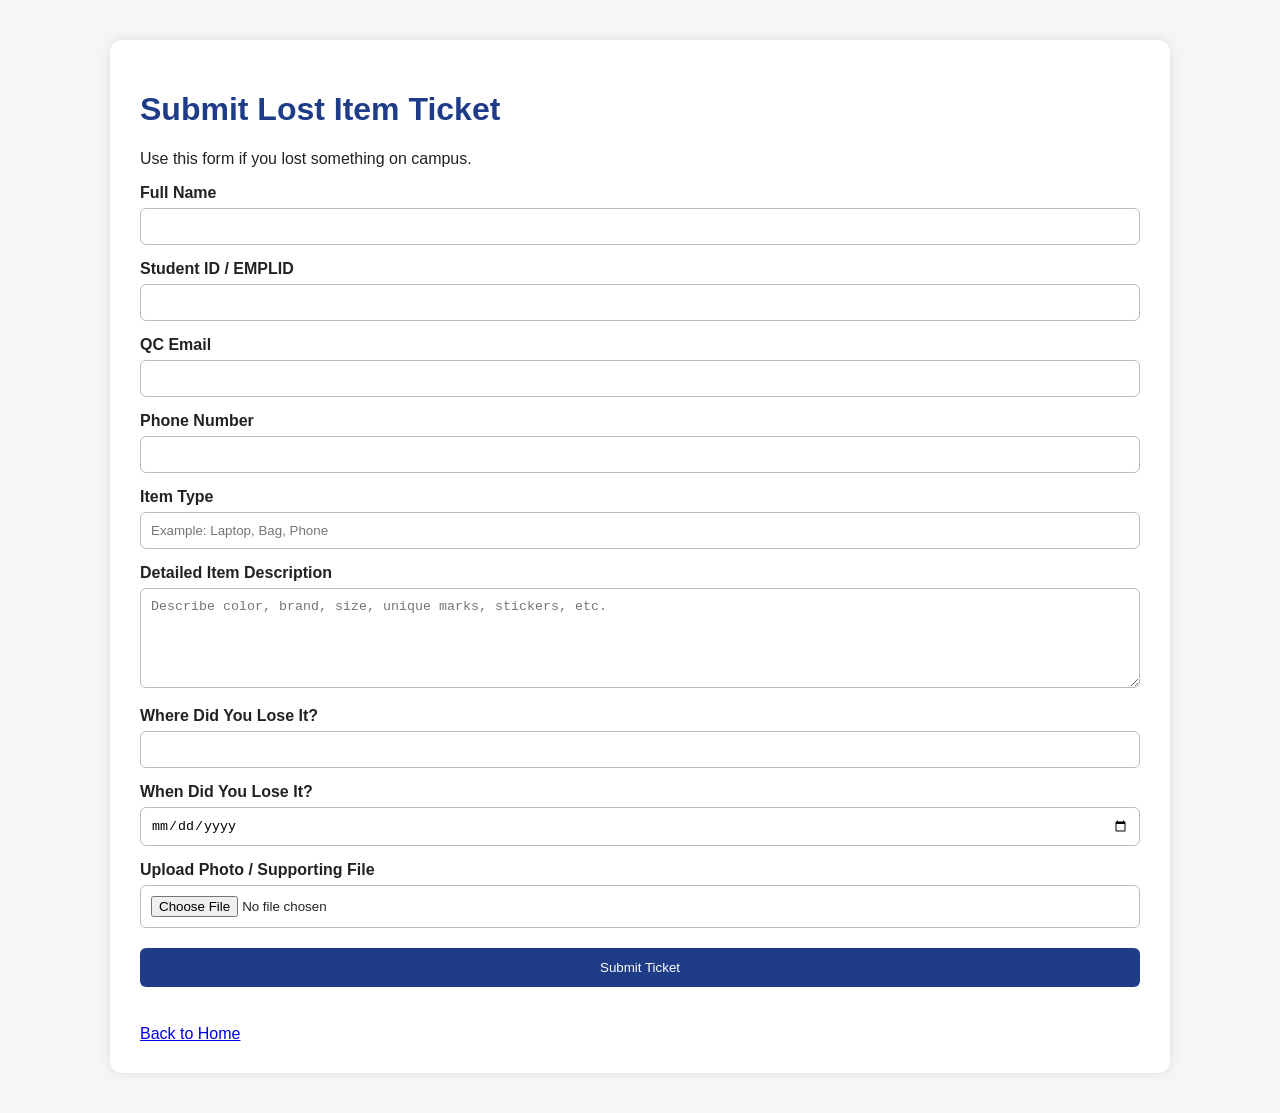
==== target/CS370S26_malik_adnan/submit-lost-ticket.html @ 7b88fd3e "First commit" ====
<!DOCTYPE html>
<html>

<head>
    <meta charset="UTF-8">
    <title>Submit Lost Ticket</title>
    <link rel="stylesheet" href="style.css">
</head>

<body>

<div class="container">

    <h1>Submit Lost Item Ticket</h1>

    <p>Use this form if you lost something on campus.</p>

    <form action="SubmitLostTicketServlet" method="post" enctype="multipart/form-data">

        <label>Full Name</label>
        <input type="text" name="studentName" required>

        <label>Student ID / EMPLID</label>
        <input type="text" name="studentId" required>

        <label>QC Email</label>
        <input type="email" name="studentEmail" required>

        <label>Phone Number</label>
        <input type="text" name="phone">

        <label>Item Type</label>
        <input type="text" name="itemType" placeholder="Example: Laptop, Bag, Phone" required>

        <label>Detailed Item Description</label>
        <textarea name="description"
                  placeholder="Describe color, brand, size, unique marks, stickers, etc."
                  required></textarea>

        <label>Where Did You Lose It?</label>
        <input type="text" name="lostLocation">

        <label>When Did You Lose It?</label>
        <input type="date" name="lostDate">

        <label>Upload Photo / Supporting File</label>
        <input type="file" name="proofFile" accept=".jpg,.jpeg,.png,.pdf,.txt">

        <input type="submit" value="Submit Ticket">

    </form>

    <br>

    <a class="back-link" href="index.html">Back to Home</a>

</div>

</body>
</html>
---- target/CS370S26_malik_adnan/style.css ----
body {
    font-family: Arial, sans-serif;
    background: #f4f6f8;
    margin: 0;
    padding: 0;
    color: #222;
}

.container {
    width: 90%;
    max-width: 1000px;
    margin: 40px auto;
    background: white;
    padding: 30px;
    border-radius: 12px;
    box-shadow: 0 0 12px rgba(0,0,0,0.1);
}

h1, h2 {
    color: #1f3c88;
}

.subtitle {
    font-size: 18px;
    color: #555;
}

.card-grid {
    display: grid;
    grid-template-columns: repeat(auto-fit, minmax(220px, 1fr));
    gap: 18px;
    margin-top: 30px;
}

.card {
    display: block;
    background: #eef3ff;
    padding: 20px;
    border-radius: 10px;
    text-decoration: none;
    color: #222;
    border: 1px solid #c8d6ff;
}

.card:hover {
    background: #dce7ff;
}

.admin {
    background: #fff2e6;
    border-color: #ffd3a6;
}

form label {
    display: block;
    margin-top: 15px;
    font-weight: bold;
}

input, select, textarea {
    width: 100%;
    padding: 10px;
    margin-top: 6px;
    border: 1px solid #bbb;
    border-radius: 6px;
    box-sizing: border-box;
}

textarea {
    min-height: 100px;
}

button, input[type="submit"] {
    margin-top: 20px;
    background: #1f3c88;
    color: white;
    border: none;
    padding: 12px 20px;
    border-radius: 6px;
    cursor: pointer;
}

button:hover, input[type="submit"]:hover {
    background: #162b63;
}

.back-link {
    display: inline-block;
    margin-top: 20px;
}

.table-box {
    margin-top: 25px;
    overflow-x: auto;
}

table {
    width: 100%;
    border-collapse: collapse;
    background: white;
}

th, td {
    border: 1px solid #ccc;
    padding: 10px;
    text-align: left;
}

th {
    background: #1f3c88;
    color: white;
}

.status-pending {
    color: orange;
    font-weight: bold;
}

.status-approved {
    color: green;
    font-weight: bold;
}

.status-rejected {
    color: red;
    font-weight: bold;
}

.status-released {
    color: blue;
    font-weight: bold;
}
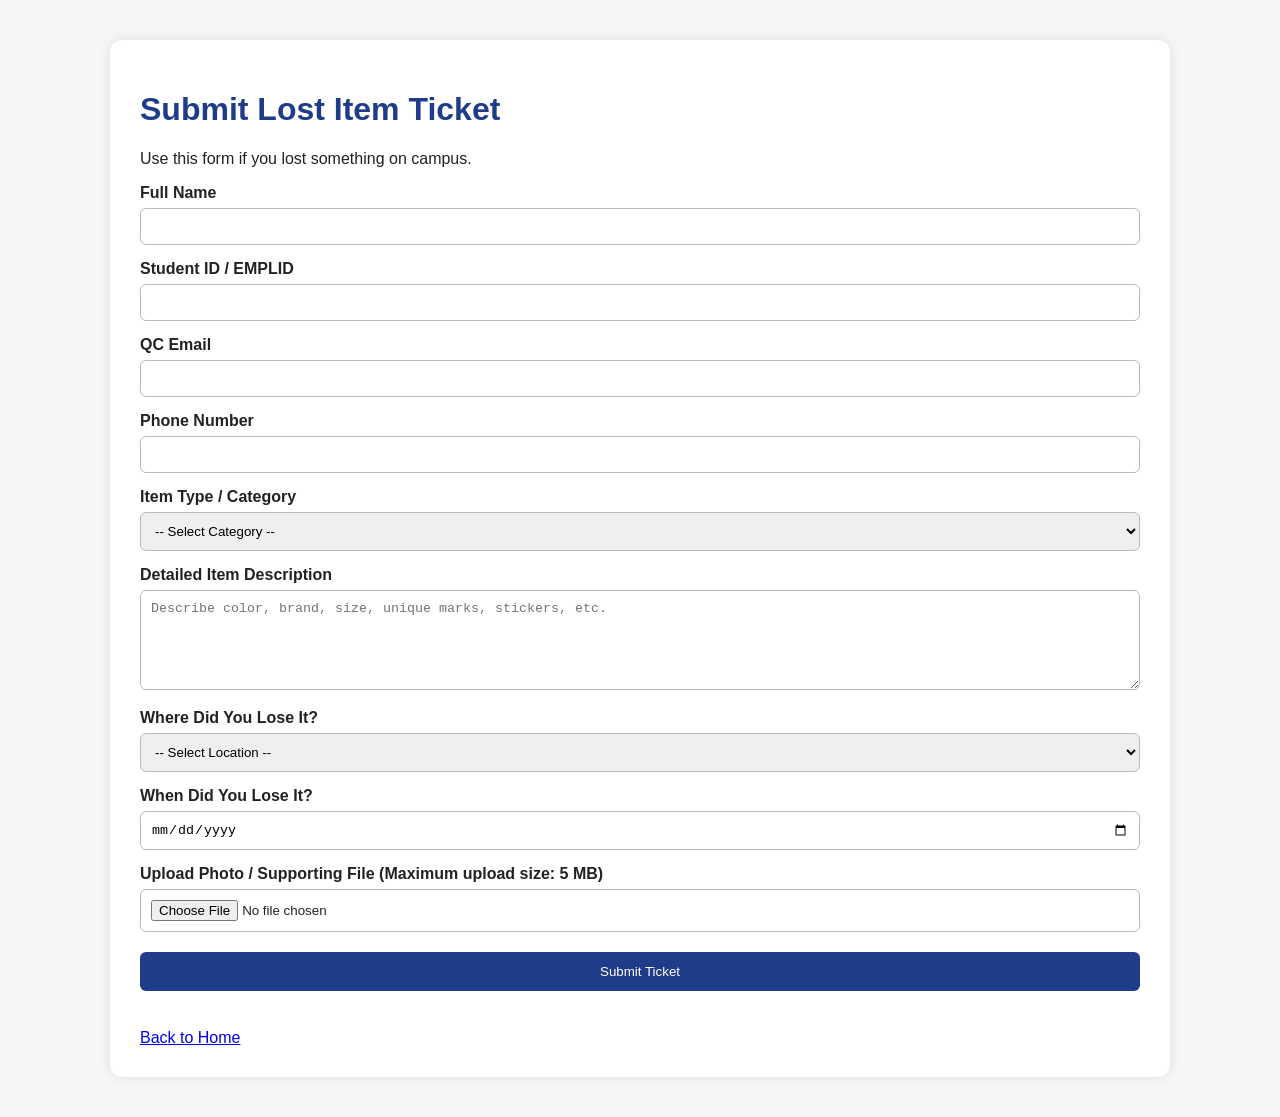
==== commit b71c9d80: "Updated project files" ====
--- a/target/CS370S26_malik_adnan/submit-lost-ticket.html
+++ b/target/CS370S26_malik_adnan/submit-lost-ticket.html
@@ -21,16 +21,39 @@
         <input type="text" name="studentName" required>
 
         <label>Student ID / EMPLID</label>
-        <input type="text" name="studentId" required>
+        <input type="text"
+               name="studentId"
+               id="studentId"
+               inputmode="numeric"
+               pattern="[0-9]+"
+               title="Student ID must contain numbers only"
+               required>
 
         <label>QC Email</label>
         <input type="email" name="studentEmail" required>
 
         <label>Phone Number</label>
-        <input type="text" name="phone">
+        <input type="text"
+               name="phone"
+               id="phone"
+               inputmode="numeric"
+               pattern="[0-9]+"
+               title="Phone number must contain numbers only">
 
-        <label>Item Type</label>
-        <input type="text" name="itemType" placeholder="Example: Laptop, Bag, Phone" required>
+        <label>Item Type / Category</label>
+        <select name="itemType" required>
+            <option value="">-- Select Category --</option>
+            <option value="Electronics">Electronics</option>
+            <option value="Clothing">Clothing</option>
+            <option value="Bag">Bag</option>
+            <option value="Wallet">Wallet</option>
+            <option value="Keys">Keys</option>
+            <option value="ID Card">ID Card</option>
+            <option value="Books / Notes">Books / Notes</option>
+            <option value="Jewelry">Jewelry</option>
+            <option value="Water Bottle">Water Bottle</option>
+            <option value="Other">Other</option>
+        </select>
 
         <label>Detailed Item Description</label>
         <textarea name="description"
@@ -38,12 +61,44 @@
                   required></textarea>
 
         <label>Where Did You Lose It?</label>
-        <input type="text" name="lostLocation">
+        <select name="lostLocation" required>
+            <option value="">-- Select Location --</option>
+
+            <option value="Alumni Hall">Alumni Hall</option>
+            <option value="Campbell Dome">Campbell Dome</option>
+            <option value="Colden Auditorium">Colden Auditorium</option>
+            <option value="Colwin Hall">Colwin Hall</option>
+            <option value="Delany Hall">Delany Hall</option>
+            <option value="Dining Hall">Dining Hall</option>
+            <option value="FitzGerald Gymnasium">FitzGerald Gymnasium</option>
+            <option value="Frese Hall">Frese Hall</option>
+            <option value="G Building">G Building</option>
+            <option value="Gertz Center">Gertz Center</option>
+            <option value="Goldstein Theatre">Goldstein Theatre</option>
+            <option value="Honors Hall">Honors Hall</option>
+            <option value="I Building">I Building</option>
+            <option value="Jefferson Hall">Jefferson Hall</option>
+            <option value="Kiely Hall">Kiely Hall</option>
+            <option value="King Hall">King Hall</option>
+            <option value="Kissena Hall">Kissena Hall</option>
+            <option value="Klapper Hall">Klapper Hall</option>
+            <option value="Music Building (LeFrak Concert Hall)">Music Building (LeFrak Concert Hall)</option>
+            <option value="Powdermaker Hall">Powdermaker Hall</option>
+            <option value="Queens Hall">Queens Hall</option>
+            <option value="Rathaus Hall">Rathaus Hall</option>
+            <option value="Razran Hall">Razran Hall</option>
+            <option value="Remsen Hall">Remsen Hall</option>
+            <option value="Rosenthal Library">Rosenthal Library</option>
+            <option value="Science Building">Science Building</option>
+            <option value="Student Union">Student Union</option>
+            <option value="The Summit">The Summit</option>
+            <option value="Other">Other</option>
+        </select>
 
         <label>When Did You Lose It?</label>
-        <input type="date" name="lostDate">
+        <input type="date" name="lostDate" id="lostDate" required>
 
-        <label>Upload Photo / Supporting File</label>
+        <label>Upload Photo / Supporting File (Maximum upload size: 5 MB)</label>
         <input type="file" name="proofFile" accept=".jpg,.jpeg,.png,.pdf,.txt">
 
         <input type="submit" value="Submit Ticket">
@@ -56,5 +111,21 @@
 
 </div>
 
+<script>
+    
+    document.getElementById("studentId").addEventListener("input", function () {
+        this.value = this.value.replace(/[^0-9]/g, "");
+    });
+
+    
+    document.getElementById("phone").addEventListener("input", function () {
+        this.value = this.value.replace(/[^0-9]/g, "");
+    });
+
+   
+    const today = new Date().toISOString().split("T")[0];
+    document.getElementById("lostDate").setAttribute("max", today);
+</script>
+
 </body>
 </html>
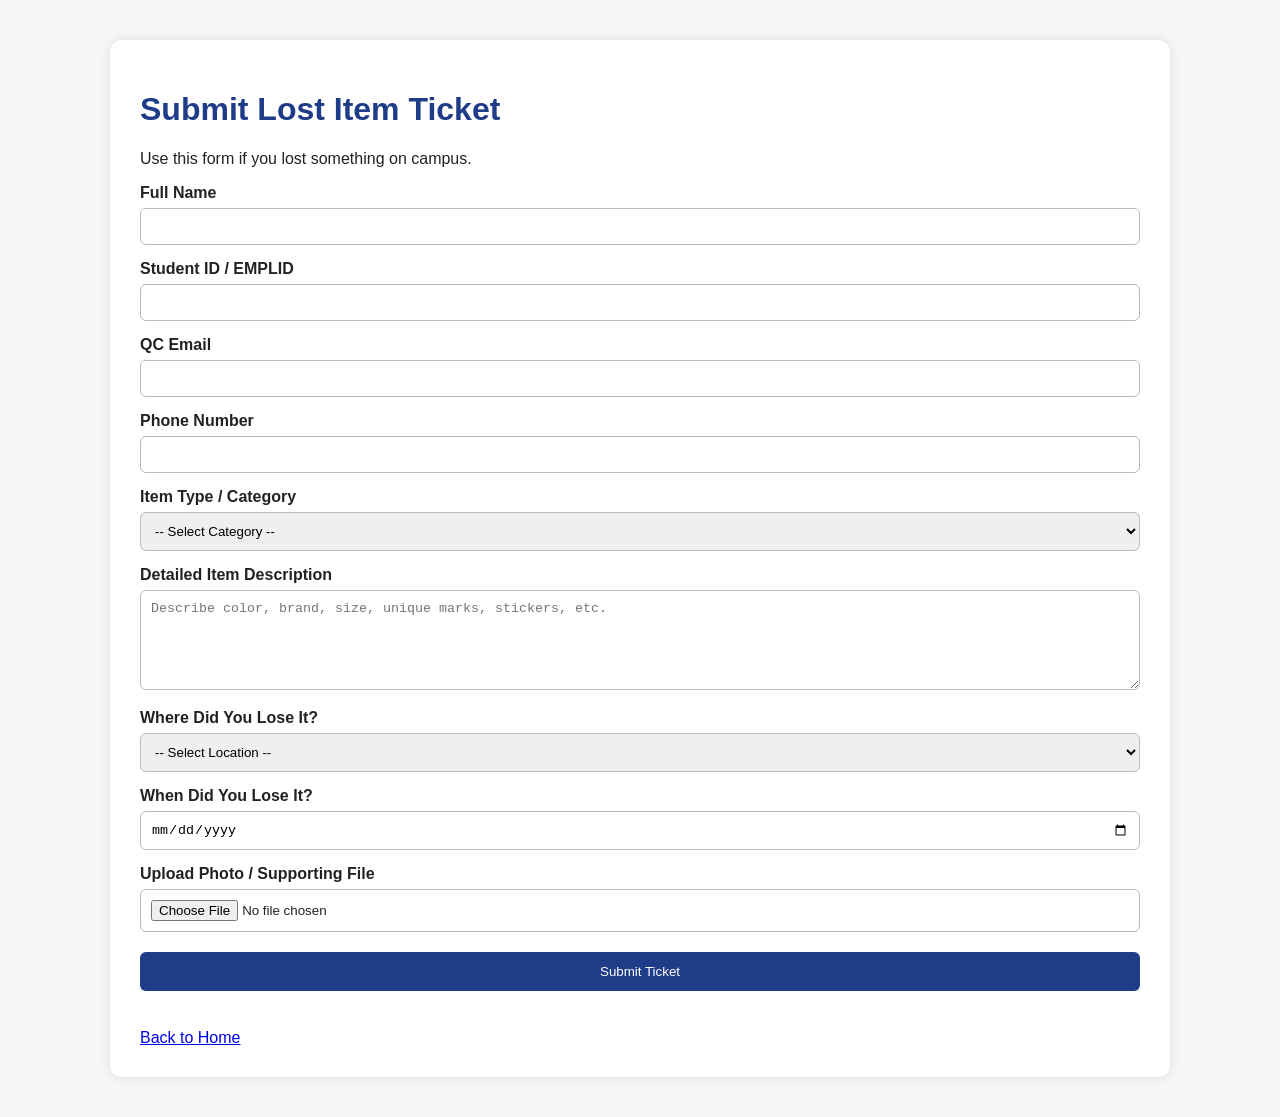
==== commit 59bc7e6d: "Updated project" ====
--- a/target/CS370S26_malik_adnan/submit-lost-ticket.html
+++ b/target/CS370S26_malik_adnan/submit-lost-ticket.html
@@ -63,7 +63,6 @@
         <label>Where Did You Lose It?</label>
         <select name="lostLocation" required>
             <option value="">-- Select Location --</option>
-
             <option value="Alumni Hall">Alumni Hall</option>
             <option value="Campbell Dome">Campbell Dome</option>
             <option value="Colden Auditorium">Colden Auditorium</option>
@@ -98,7 +97,7 @@
         <label>When Did You Lose It?</label>
         <input type="date" name="lostDate" id="lostDate" required>
 
-        <label>Upload Photo / Supporting File (Maximum upload size: 5 MB)</label>
+        <label>Upload Photo / Supporting File</label>
         <input type="file" name="proofFile" accept=".jpg,.jpeg,.png,.pdf,.txt">
 
         <input type="submit" value="Submit Ticket">
@@ -112,19 +111,20 @@
 </div>
 
 <script>
-    
     document.getElementById("studentId").addEventListener("input", function () {
         this.value = this.value.replace(/[^0-9]/g, "");
     });
 
-    
     document.getElementById("phone").addEventListener("input", function () {
         this.value = this.value.replace(/[^0-9]/g, "");
     });
 
-   
     const today = new Date().toISOString().split("T")[0];
-    document.getElementById("lostDate").setAttribute("max", today);
+    const minDate = "2023-01-01";
+
+    const lostDateInput = document.getElementById("lostDate");
+    lostDateInput.setAttribute("min", minDate);
+    lostDateInput.setAttribute("max", today);
 </script>
 
 </body>
